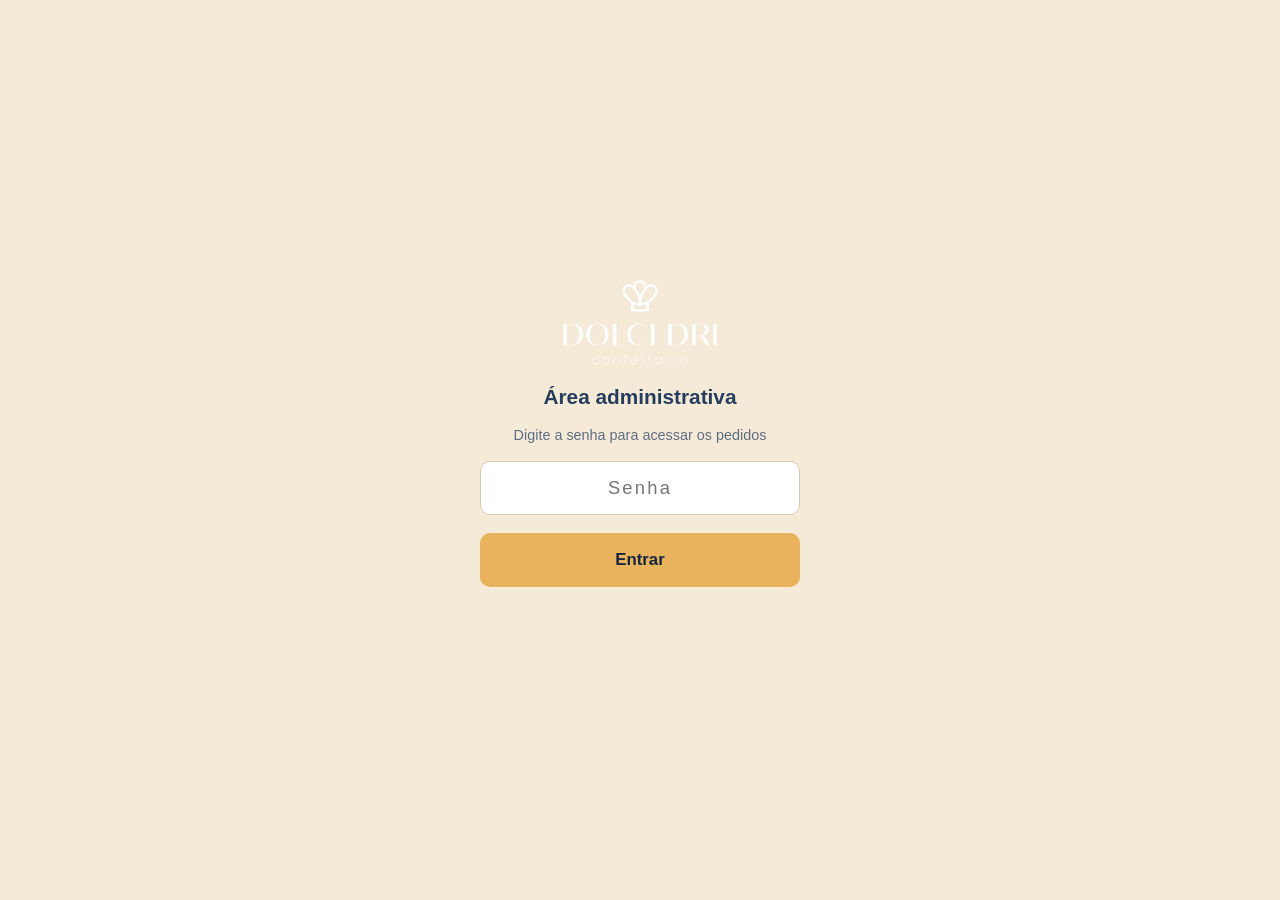
==== admin.html @ 58c4d88b "fix(admin): dashboard permanecia oculto após login (display:none no CSS) #dashboard tem display:none" ====
<!DOCTYPE html>
<html lang="pt-BR">
<head>
  <meta charset="UTF-8">
  <meta name="viewport" content="width=device-width, initial-scale=1.0">
  <title>Admin — Dolci Dri</title>
  <style>
    * { box-sizing: border-box; margin: 0; padding: 0; }

    body {
      font-family: Arial, Helvetica, sans-serif;
      background: #f5ead8;
      color: #162438;
      min-height: 100vh;
      -webkit-font-smoothing: antialiased;
    }

    /* ── GATE ── */
    #gate {
      display: flex;
      flex-direction: column;
      align-items: center;
      justify-content: center;
      min-height: 100vh;
      padding: 32px 24px;
      gap: 18px;
    }
    #gate img { width: 160px; }
    #gate h1 { font-size: 1.3rem; color: #253e5d; text-align: center; }
    #gate .sub { font-size: 0.9rem; color: #5e6e82; text-align: center; }
    #gate input {
      width: min(320px, 100%);
      min-height: 54px;
      padding: 0 20px;
      border: 1.5px solid #dac9b0;
      border-radius: 10px;
      font: inherit;
      font-size: 1.15rem;
      text-align: center;
      letter-spacing: 0.12em;
      background: #fff;
      color: #162438;
    }
    #gate input:focus { outline: 3px solid rgba(232,179,92,.4); border-color: #e8b35c; }
    #gate .btn-entrar {
      width: min(320px, 100%);
      min-height: 54px;
      background: #e8b35c;
      color: #162540;
      border: 0;
      border-radius: 10px;
      font: inherit;
      font-size: 1.05rem;
      font-weight: 800;
      cursor: pointer;
    }
    #gate .btn-entrar:hover { background: #d9a44c; }
    #gate-erro { color: #b42a2a; font-size: 0.9rem; min-height: 1.2em; }

    /* ── DASHBOARD ── */
    #dashboard { display: none; max-width: 680px; margin: 0 auto; padding: 0 16px 64px; }

    /* Header */
    .adm-header {
      display: flex;
      align-items: center;
      gap: 14px;
      padding: 20px 0 18px;
      border-bottom: 2px solid #e6d4bc;
      margin-bottom: 20px;
    }
    .adm-header img { width: 88px; flex-shrink: 0; }
    .adm-header-info { flex: 1; }
    .adm-header-info h1 { font-size: 1.2rem; color: #253e5d; font-weight: 800; }
    #adm-contador { margin-top: 3px; font-size: 0.88rem; font-weight: 700; color: #007047; min-height: 1.2em; }
    .btn-atualizar {
      flex-shrink: 0;
      min-height: 42px;
      padding: 0 16px;
      background: #253e5d;
      color: #fff;
      border: 0;
      border-radius: 8px;
      font: inherit;
      font-size: 0.9rem;
      font-weight: 700;
      cursor: pointer;
    }
    .btn-atualizar:hover { background: #162540; }

    /* Filtros */
    #filtros {
      display: flex;
      gap: 8px;
      margin-bottom: 20px;
      overflow-x: auto;
      padding-bottom: 4px;
      scrollbar-width: none;
    }
    #filtros::-webkit-scrollbar { display: none; }
    #filtros button {
      min-height: 40px;
      padding: 0 18px;
      border: 2px solid #253e5d;
      border-radius: 999px;
      background: transparent;
      color: #253e5d;
      font: inherit;
      font-size: 0.9rem;
      font-weight: 700;
      cursor: pointer;
      white-space: nowrap;
      transition: background 120ms, color 120ms;
    }
    #filtros button.ativo { background: #253e5d; color: #fff; }

    /* Cards */
    .card {
      background: #fff;
      border: 1px solid #e6d4bc;
      border-radius: 12px;
      padding: 20px;
      margin-bottom: 16px;
      box-shadow: 0 4px 18px rgba(22,37,64,.07);
    }
    .card-top {
      display: flex;
      justify-content: space-between;
      align-items: flex-start;
      gap: 12px;
      margin-bottom: 14px;
    }
    .card-nome { font-size: 1.1rem; font-weight: 800; color: #162540; }
    .card-produto { font-size: 0.9rem; color: #5e6e82; margin-top: 3px; }

    .badge {
      display: inline-flex;
      align-items: center;
      padding: 5px 13px;
      border-radius: 999px;
      font-size: 0.8rem;
      font-weight: 800;
      white-space: nowrap;
      flex-shrink: 0;
    }
    .badge-Pendente  { background: #fef0d6; color: #7a5135; }
    .badge-Atendido  { background: #e0f5ec; color: #007047; }
    .badge-Cancelado { background: #f0ede9; color: #5e6e82; }

    .card-info { display: grid; gap: 7px; font-size: 0.9rem; margin-bottom: 14px; }
    .info-row { display: flex; gap: 10px; align-items: baseline; }
    .info-label { color: #5e6e82; font-weight: 700; min-width: 80px; flex-shrink: 0; }
    .info-value { color: #162438; word-break: break-word; }
    .info-value a { color: #253e5d; font-weight: 700; }

    .card-atendido-em {
      font-size: 0.82rem;
      color: #007047;
      font-weight: 600;
      margin-bottom: 12px;
    }

    .card-acoes { display: flex; gap: 8px; }
    .card-acoes button {
      flex: 1;
      min-height: 48px;
      border-radius: 8px;
      border: 2px solid;
      font: inherit;
      font-size: 0.85rem;
      font-weight: 800;
      cursor: pointer;
      transition: background 120ms, color 120ms;
    }
    .btn-p              { border-color: #c49a40; color: #7a5135; background: transparent; }
    .btn-p.sel          { background: #e8b35c; color: #162540; border-color: #e8b35c; }
    .btn-a              { border-color: #007047; color: #007047; background: transparent; }
    .btn-a.sel          { background: #007047; color: #fff; }
    .btn-c              { border-color: #b42a2a; color: #b42a2a; background: transparent; }
    .btn-c.sel          { background: #b42a2a; color: #fff; }

    /* Estados */
    #loading {
      text-align: center;
      padding: 48px 24px;
      color: #5e6e82;
      font-size: 0.95rem;
    }
    #vazio {
      display: none;
      text-align: center;
      padding: 48px 24px;
      color: #5e6e82;
      font-size: 0.95rem;
    }
    .sem-url { line-height: 1.7; }
    .sem-url code {
      font-family: monospace;
      background: #f0e8dd;
      padding: 2px 6px;
      border-radius: 4px;
      font-size: 0.92rem;
    }

    /* Rodapé */
    .adm-footer { text-align: center; padding: 28px 0; }
    .btn-sair {
      background: transparent;
      border: 0;
      color: #5e6e82;
      font: inherit;
      font-size: 0.88rem;
      cursor: pointer;
      text-decoration: underline;
    }

    @media (max-width: 400px) {
      .card-acoes { flex-direction: column; }
      .card-acoes button { min-height: 52px; }
    }
  </style>
</head>
<body>

<!-- ── GATE ── -->
<div id="gate">
  <img src="assets/logo-dolci-dri.png" alt="Dolci Dri">
  <h1>Área administrativa</h1>
  <p class="sub">Digite a senha para acessar os pedidos</p>
  <input type="password" id="senha" placeholder="Senha" autocomplete="current-password">
  <button class="btn-entrar" onclick="entrar()">Entrar</button>
  <p id="gate-erro"></p>
</div>

<!-- ── DASHBOARD ── -->
<div id="dashboard">
  <div class="adm-header">
    <img src="assets/logo-dolci-dri.png" alt="Dolci Dri">
    <div class="adm-header-info">
      <h1>Pedidos</h1>
      <div id="adm-contador"></div>
    </div>
    <button class="btn-atualizar" onclick="carregarPedidos()" title="Recarregar lista">&#8635; Atualizar</button>
  </div>

  <div id="filtros">
    <button data-f="Pendente" class="ativo" onclick="filtrar(this)">Pendentes</button>
    <button data-f="Atendido"               onclick="filtrar(this)">Atendidos</button>
    <button data-f="Cancelado"              onclick="filtrar(this)">Cancelados</button>
    <button data-f="Todos"                  onclick="filtrar(this)">Todos</button>
  </div>

  <div id="loading">Carregando pedidos…</div>
  <div id="vazio">Nenhum pedido nesta categoria.</div>
  <div id="lista"></div>

  <div class="adm-footer">
    <button class="btn-sair" onclick="sair()">Sair</button>
  </div>
</div>

<script>
  // ── CONFIGURAÇÃO ───────────────────────────────────────────────
  var SCRIPT_URL    = 'https://script.google.com/macros/s/AKfycbySJRsCP_uKNY5XgtdrP5KKY_e4hcNU-2Ka5D4XzJ4KKB6Z23hvM3eRBmJqTBYVl7ohbw/exec';
  var SENHA_CORRETA = 'dolcidri2026';
  var AUTH_KEY      = 'dolcidri_admin_ok';
  // ──────────────────────────────────────────────────────────────

  var todosPedidos = [];
  var filtroAtual  = 'Pendente';

  // ── Autenticação ──────────────────────────────────────────────
  function checkAuth() {
    if (localStorage.getItem(AUTH_KEY) === '1') abrirDashboard();
  }

  function entrar() {
    var v = document.getElementById('senha').value;
    if (v === SENHA_CORRETA) {
      localStorage.setItem(AUTH_KEY, '1');
      document.getElementById('gate-erro').textContent = '';
      abrirDashboard();
    } else {
      document.getElementById('gate-erro').textContent = 'Senha incorreta.';
    }
  }

  function abrirDashboard() {
    document.getElementById('gate').style.display      = 'none';
    document.getElementById('dashboard').style.display = 'block';
    carregarPedidos();
  }

  function sair() {
    localStorage.removeItem(AUTH_KEY);
    document.getElementById('dashboard').style.display = 'none';
    document.getElementById('gate').style.display      = '';
    document.getElementById('senha').value             = '';
    document.getElementById('gate-erro').textContent   = '';
  }

  // ── Carregar pedidos via JSONP ─────────────────────────────────
  function carregarPedidos() {
    var loading = document.getElementById('loading');
    var vazio   = document.getElementById('vazio');
    document.getElementById('lista').innerHTML = '';
    vazio.style.display   = 'none';
    loading.style.display = '';

    if (!SCRIPT_URL) {
      loading.innerHTML = '<div class="sem-url">'
        + '<p>Configure o <code>SCRIPT_URL</code> no topo de <code>admin.html</code></p>'
        + '<p>após publicar o Apps Script.</p>'
        + '<p>Veja as instruções em <code>appsscript/Code.gs</code>.</p>'
        + '</div>';
      return;
    }

    loading.textContent = 'Carregando pedidos…';

    fetch(SCRIPT_URL + '?action=listar')
      .then(function(r) { return r.json(); })
      .then(function(data) {
        todosPedidos = data.pedidos || [];
        loading.style.display = 'none';
        renderizarFiltro();
        atualizarContador();
      })
      .catch(function() {
        loading.textContent = 'Erro ao carregar. Verifique o SCRIPT_URL e tente atualizar.';
      });
  }

  // ── Filtros ───────────────────────────────────────────────────
  function filtrar(btn) {
    filtroAtual = btn.dataset.f;
    document.querySelectorAll('#filtros button').forEach(function(b) {
      b.classList.toggle('ativo', b === btn);
    });
    renderizarFiltro();
  }

  // ── Renderização ──────────────────────────────────────────────
  function renderizarFiltro() {
    var lista  = document.getElementById('lista');
    var vazio  = document.getElementById('vazio');
    var exibir = filtroAtual === 'Todos'
      ? todosPedidos
      : todosPedidos.filter(function(p) { return p.status === filtroAtual; });

    if (exibir.length === 0) {
      lista.innerHTML = '';
      vazio.textContent = todosPedidos.length === 0
        ? 'Nenhum pedido cadastrado ainda. Os pedidos aparecerão aqui assim que chegarem pelo site.'
        : 'Nenhum pedido nesta categoria.';
      vazio.style.display = 'block';
    } else {
      vazio.style.display = 'none';
      lista.innerHTML     = exibir.map(renderCard).join('');
    }
  }

  function esc(s) {
    return String(s || '')
      .replace(/&/g, '&amp;')
      .replace(/</g, '&lt;')
      .replace(/>/g, '&gt;')
      .replace(/"/g, '&quot;');
  }

  function renderCard(p) {
    var status = p.status || 'Pendente';
    var id     = esc(p.id);
    var wa     = 'https://wa.me/55' + String(p.telefone || '').replace(/\D/g, '');

    var atendidoHtml = (status === 'Atendido' && p.atendidoEm)
      ? '<div class="card-atendido-em">Atendido em: ' + esc(p.atendidoEm) + '</div>'
      : '';

    var detalhesHtml = p.detalhes
      ? '<div class="info-row"><span class="info-label">Detalhes</span><span class="info-value">' + esc(p.detalhes) + '</span></div>'
      : '';

    return '<div class="card" id="card-' + id + '">'
      + '<div class="card-top">'
        + '<div>'
          + '<div class="card-nome">' + esc(p.nome) + '</div>'
          + '<div class="card-produto">' + esc(p.produto) + ' — ' + esc(p.quantidade) + '</div>'
        + '</div>'
        + '<span class="badge badge-' + esc(status) + '">' + esc(status) + '</span>'
      + '</div>'
      + '<div class="card-info">'
        + '<div class="info-row"><span class="info-label">Data</span><span class="info-value">' + esc(p.data) + '</span></div>'
        + '<div class="info-row"><span class="info-label">Entrega</span><span class="info-value">' + esc(p.entrega) + '</span></div>'
        + '<div class="info-row"><span class="info-label">Telefone</span><span class="info-value"><a href="' + esc(wa) + '" target="_blank" rel="noopener">' + esc(p.telefone) + '</a></span></div>'
        + detalhesHtml
        + '<div class="info-row"><span class="info-label">Pedido em</span><span class="info-value">' + esc(p.enviado) + '</span></div>'
      + '</div>'
      + atendidoHtml
      + '<div class="card-acoes">'
        + '<button class="btn-p' + (status === 'Pendente'  ? ' sel' : '') + '" onclick="mudarStatus(\'' + id + '\',\'Pendente\')">Pendente</button>'
        + '<button class="btn-a' + (status === 'Atendido'  ? ' sel' : '') + '" onclick="mudarStatus(\'' + id + '\',\'Atendido\')">Atendido</button>'
        + '<button class="btn-c' + (status === 'Cancelado' ? ' sel' : '') + '" onclick="mudarStatus(\'' + id + '\',\'Cancelado\')">Cancelado</button>'
      + '</div>'
    + '</div>';
  }

  // ── Atualizar status ──────────────────────────────────────────
  function mudarStatus(id, novoStatus) {
    var pedido = null;
    for (var i = 0; i < todosPedidos.length; i++) {
      if (todosPedidos[i].id === id) { pedido = todosPedidos[i]; break; }
    }
    if (!pedido) return;

    pedido.status     = novoStatus;
    pedido.atendidoEm = novoStatus === 'Atendido' ? horaAgora() : '';

    renderizarFiltro();
    atualizarContador();

    if (!SCRIPT_URL) return;
    fetch(SCRIPT_URL, {
      method: 'POST',
      mode:   'no-cors',
      body:   JSON.stringify({ action: 'atualizarStatus', id: id, status: novoStatus })
    });
  }

  // ── Contador de pendentes ─────────────────────────────────────
  function atualizarContador() {
    var n  = 0;
    for (var i = 0; i < todosPedidos.length; i++) {
      if (todosPedidos[i].status === 'Pendente') n++;
    }
    var el = document.getElementById('adm-contador');
    el.textContent = n === 0 ? 'Nenhum pedido pendente' : n + (n === 1 ? ' pedido pendente' : ' pedidos pendentes');
    document.title = (n > 0 ? '(' + n + ') ' : '') + 'Admin — Dolci Dri';
  }

  function horaAgora() {
    return new Date().toLocaleString('pt-BR', {
      timeZone: 'America/Sao_Paulo',
      day: '2-digit', month: '2-digit', year: 'numeric',
      hour: '2-digit', minute: '2-digit'
    }).replace(', ', ' ');
  }

  // ── Init ──────────────────────────────────────────────────────
  document.getElementById('senha').addEventListener('keydown', function(e) {
    if (e.key === 'Enter') entrar();
  });
  checkAuth();
</script>
</body>
</html>
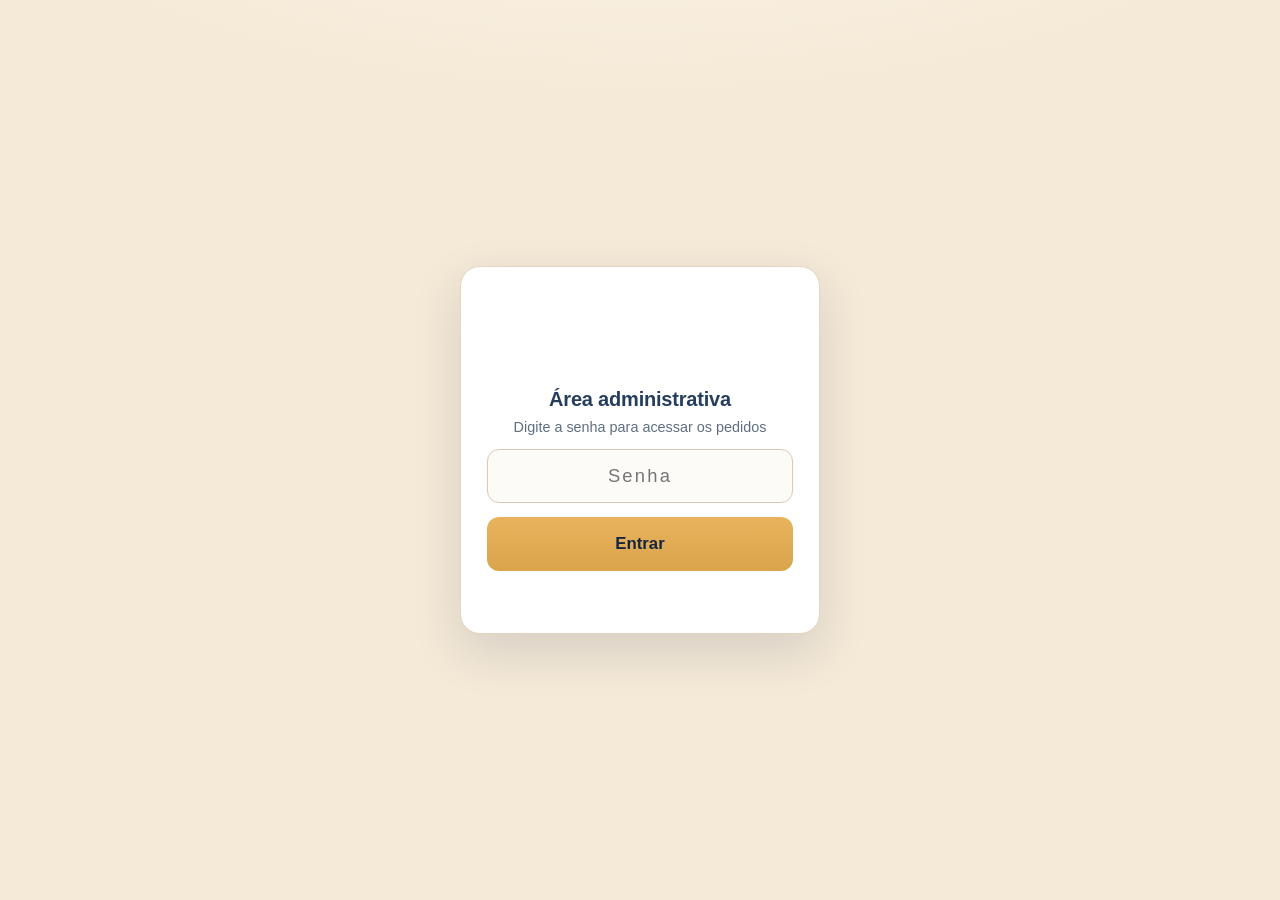
==== commit dbf44f80: "feat(admin): número de pedido, status Confirmado e fluxo com confirmação - Novo status "Confirmado" " ====
--- a/admin.html
+++ b/admin.html
@@ -3,16 +3,27 @@
 <head>
   <meta charset="UTF-8">
   <meta name="viewport" content="width=device-width, initial-scale=1.0">
+  <meta name="theme-color" content="#253e5d">
   <title>Admin — Dolci Dri</title>
   <style>
+    :root {
+      --navy:#253e5d; --navy-d:#162540; --cream:#e6d4bc; --paper:#f5ead8;
+      --gold:#e8b35c; --gold-d:#d9a44c; --green:#007047; --green-l:#16a06a;
+      --red:#b42a2a; --blue:#1b4f8a; --blue-l:#3b82c4;
+      --ink:#162438; --muted:#5e6e82; --line:#e6d4bc;
+    }
+
     * { box-sizing: border-box; margin: 0; padding: 0; }
 
     body {
-      font-family: Arial, Helvetica, sans-serif;
-      background: #f5ead8;
-      color: #162438;
+      font-family: -apple-system, "Segoe UI", Arial, Helvetica, sans-serif;
+      background:
+        radial-gradient(1200px 500px at 50% -200px, #fff6e6 0%, transparent 60%),
+        var(--paper);
+      color: var(--ink);
       min-height: 100vh;
       -webkit-font-smoothing: antialiased;
+      text-rendering: optimizeLegibility;
     }
 
     /* ── GATE ── */
@@ -23,106 +34,137 @@
       justify-content: center;
       min-height: 100vh;
       padding: 32px 24px;
-      gap: 18px;
-    }
-    #gate img { width: 160px; }
-    #gate h1 { font-size: 1.3rem; color: #253e5d; text-align: center; }
-    #gate .sub { font-size: 0.9rem; color: #5e6e82; text-align: center; }
+      gap: 16px;
+    }
+    #gate .gate-card {
+      width: min(360px, 100%);
+      background: #fff;
+      border: 1px solid var(--line);
+      border-radius: 20px;
+      padding: 34px 26px 30px;
+      box-shadow: 0 18px 50px rgba(22,37,64,.14);
+      display: flex;
+      flex-direction: column;
+      align-items: center;
+      gap: 14px;
+    }
+    #gate img { width: 130px; }
+    #gate h1 { font-size: 1.25rem; color: var(--navy); text-align: center; letter-spacing: -.01em; }
+    #gate .sub { font-size: .9rem; color: var(--muted); text-align: center; margin-top: -6px; }
     #gate input {
-      width: min(320px, 100%);
+      width: 100%;
       min-height: 54px;
       padding: 0 20px;
       border: 1.5px solid #dac9b0;
-      border-radius: 10px;
+      border-radius: 12px;
       font: inherit;
       font-size: 1.15rem;
       text-align: center;
       letter-spacing: 0.12em;
-      background: #fff;
-      color: #162438;
-    }
-    #gate input:focus { outline: 3px solid rgba(232,179,92,.4); border-color: #e8b35c; }
+      background: #fdfbf7;
+      color: var(--ink);
+    }
+    #gate input:focus { outline: 0; border-color: var(--gold); box-shadow: 0 0 0 4px rgba(232,179,92,.28); }
     #gate .btn-entrar {
-      width: min(320px, 100%);
+      width: 100%;
       min-height: 54px;
-      background: #e8b35c;
-      color: #162540;
+      background: linear-gradient(180deg, var(--gold), var(--gold-d));
+      color: var(--navy-d);
       border: 0;
-      border-radius: 10px;
+      border-radius: 12px;
       font: inherit;
       font-size: 1.05rem;
       font-weight: 800;
       cursor: pointer;
-    }
-    #gate .btn-entrar:hover { background: #d9a44c; }
-    #gate-erro { color: #b42a2a; font-size: 0.9rem; min-height: 1.2em; }
+      transition: filter 120ms, transform 80ms;
+    }
+    #gate .btn-entrar:hover { filter: brightness(1.04); }
+    #gate .btn-entrar:active { transform: translateY(1px); }
+    #gate-erro { color: var(--red); font-size: 0.9rem; min-height: 1.2em; font-weight: 600; }
 
     /* ── DASHBOARD ── */
-    #dashboard { display: none; max-width: 680px; margin: 0 auto; padding: 0 16px 64px; }
-
-    /* Header */
+    #dashboard { display: none; max-width: 700px; margin: 0 auto; padding: 0 16px 64px; }
+
     .adm-header {
       display: flex;
       align-items: center;
       gap: 14px;
-      padding: 20px 0 18px;
-      border-bottom: 2px solid #e6d4bc;
-      margin-bottom: 20px;
-    }
-    .adm-header img { width: 88px; flex-shrink: 0; }
-    .adm-header-info { flex: 1; }
-    .adm-header-info h1 { font-size: 1.2rem; color: #253e5d; font-weight: 800; }
-    #adm-contador { margin-top: 3px; font-size: 0.88rem; font-weight: 700; color: #007047; min-height: 1.2em; }
+      padding: 22px 0 18px;
+    }
+    .adm-header img { width: 64px; flex-shrink: 0; border-radius: 14px; }
+    .adm-header-info { flex: 1; min-width: 0; }
+    .adm-header-info h1 { font-size: 1.3rem; color: var(--navy); font-weight: 800; letter-spacing: -.02em; }
+    #adm-contador { margin-top: 3px; font-size: 0.86rem; font-weight: 700; color: var(--green); min-height: 1.2em; }
     .btn-atualizar {
       flex-shrink: 0;
-      min-height: 42px;
+      min-height: 44px;
       padding: 0 16px;
-      background: #253e5d;
+      background: var(--navy);
       color: #fff;
       border: 0;
-      border-radius: 8px;
+      border-radius: 10px;
       font: inherit;
       font-size: 0.9rem;
       font-weight: 700;
       cursor: pointer;
-    }
-    .btn-atualizar:hover { background: #162540; }
-
-    /* Filtros */
+      display: inline-flex;
+      align-items: center;
+      gap: 7px;
+      transition: background 120ms;
+    }
+    .btn-atualizar:hover { background: var(--navy-d); }
+    .btn-atualizar.girando .ico { animation: spin .7s linear infinite; display:inline-block; }
+    @keyframes spin { to { transform: rotate(360deg); } }
+
+    /* Filtros (sticky) */
+    #filtros-wrap {
+      position: sticky; top: 0; z-index: 50;
+      background: linear-gradient(180deg, var(--paper) 70%, rgba(245,234,216,0));
+      padding: 6px 0 14px;
+      margin-bottom: 6px;
+    }
     #filtros {
       display: flex;
       gap: 8px;
-      margin-bottom: 20px;
       overflow-x: auto;
-      padding-bottom: 4px;
+      padding-bottom: 2px;
       scrollbar-width: none;
     }
     #filtros::-webkit-scrollbar { display: none; }
     #filtros button {
       min-height: 40px;
-      padding: 0 18px;
-      border: 2px solid #253e5d;
+      padding: 0 16px;
+      border: 1.5px solid #cdb79a;
       border-radius: 999px;
-      background: transparent;
-      color: #253e5d;
+      background: #fff;
+      color: var(--navy);
       font: inherit;
-      font-size: 0.9rem;
+      font-size: 0.88rem;
       font-weight: 700;
       cursor: pointer;
       white-space: nowrap;
-      transition: background 120ms, color 120ms;
-    }
-    #filtros button.ativo { background: #253e5d; color: #fff; }
+      transition: background 120ms, color 120ms, border-color 120ms;
+      display: inline-flex; align-items: center; gap: 7px;
+    }
+    #filtros button .pill {
+      background: #efe3cf; color: var(--navy); border-radius: 999px;
+      font-size: .72rem; font-weight: 800; padding: 1px 7px; min-width: 18px; text-align: center;
+    }
+    #filtros button.ativo { background: var(--navy); color: #fff; border-color: var(--navy); }
+    #filtros button.ativo .pill { background: rgba(255,255,255,.22); color: #fff; }
 
     /* Cards */
     .card {
       background: #fff;
-      border: 1px solid #e6d4bc;
-      border-radius: 12px;
-      padding: 20px;
-      margin-bottom: 16px;
-      box-shadow: 0 4px 18px rgba(22,37,64,.07);
-    }
+      border: 1px solid var(--line);
+      border-radius: 16px;
+      padding: 18px 18px 16px;
+      margin-bottom: 14px;
+      box-shadow: 0 6px 22px rgba(22,37,64,.07);
+      animation: rise .22s ease both;
+    }
+    @keyframes rise { from { opacity:0; transform: translateY(6px); } to { opacity:1; transform:none; } }
+
     .card-top {
       display: flex;
       justify-content: space-between;
@@ -130,93 +172,204 @@
       gap: 12px;
       margin-bottom: 14px;
     }
-    .card-nome { font-size: 1.1rem; font-weight: 800; color: #162540; }
-    .card-produto { font-size: 0.9rem; color: #5e6e82; margin-top: 3px; }
+    .card-id-line { display:flex; align-items:center; gap:8px; margin-bottom: 4px; }
+    .card-num {
+      font-size: .78rem; font-weight: 800; color: var(--navy);
+      background: #f1e7d6; border: 1px solid #e3d4ba;
+      padding: 2px 9px; border-radius: 8px; letter-spacing: .02em;
+    }
+    .card-nome { font-size: 1.12rem; font-weight: 800; color: var(--navy-d); letter-spacing: -.01em; }
+    .card-produto { font-size: 0.9rem; color: var(--muted); margin-top: 2px; }
 
     .badge {
       display: inline-flex;
       align-items: center;
-      padding: 5px 13px;
+      gap: 6px;
+      padding: 6px 12px;
       border-radius: 999px;
-      font-size: 0.8rem;
+      font-size: 0.78rem;
       font-weight: 800;
       white-space: nowrap;
       flex-shrink: 0;
     }
-    .badge-Pendente  { background: #fef0d6; color: #7a5135; }
-    .badge-Atendido  { background: #e0f5ec; color: #007047; }
-    .badge-Cancelado { background: #f0ede9; color: #5e6e82; }
+    .badge .dot { width: 7px; height: 7px; border-radius: 50%; }
+    .badge-Pendente  { background:#fdeccb; color:#8a5a28; }
+    .badge-Pendente .dot  { background:#e8b35c; }
+    .badge-Confirmado{ background:#e3eefb; color:#1b4f8a; }
+    .badge-Confirmado .dot{ background:#3b82c4; }
+    .badge-Atendido  { background:#def3e9; color:#00673f; }
+    .badge-Atendido .dot  { background:#16a06a; }
+    .badge-Cancelado { background:#efece8; color:#6b7280; }
+    .badge-Cancelado .dot { background:#9aa3ad; }
+
+    /* Bloco de destaque (valor + entrega) para Confirmado/Atendido */
+    .card-destaque {
+      display: grid;
+      grid-template-columns: 1fr 1fr;
+      gap: 10px;
+      background: linear-gradient(135deg,#eef4fb,#e2edfb);
+      border: 1px solid #cdddf0;
+      border-radius: 12px;
+      padding: 12px 14px;
+      margin-bottom: 14px;
+    }
+    .card-destaque.ok { background: linear-gradient(135deg,#e9f7ef,#ddf2e8); border-color:#c2e6d3; }
+    .cd-item .cd-label {
+      font-size: .68rem; text-transform: uppercase; letter-spacing: .05em;
+      color: var(--muted); font-weight: 800;
+    }
+    .cd-item .cd-value { font-size: 1.06rem; font-weight: 800; color: var(--blue); margin-top: 3px; }
+    .card-destaque.ok .cd-value { color: var(--green); }
 
     .card-info { display: grid; gap: 7px; font-size: 0.9rem; margin-bottom: 14px; }
     .info-row { display: flex; gap: 10px; align-items: baseline; }
-    .info-label { color: #5e6e82; font-weight: 700; min-width: 80px; flex-shrink: 0; }
-    .info-value { color: #162438; word-break: break-word; }
-    .info-value a { color: #253e5d; font-weight: 700; }
-
-    .card-atendido-em {
-      font-size: 0.82rem;
-      color: #007047;
-      font-weight: 600;
-      margin-bottom: 12px;
-    }
+    .info-label { color: var(--muted); font-weight: 700; min-width: 82px; flex-shrink: 0; }
+    .info-value { color: var(--ink); word-break: break-word; }
+    .info-value a { color: var(--navy); font-weight: 700; text-decoration: none; }
+    .info-value a:hover { text-decoration: underline; }
+    .info-value .wa { display:inline-flex; align-items:center; gap:5px; }
+
+    .card-meta { font-size: .8rem; color: var(--muted); margin-bottom: 12px; }
+    .card-meta b { color: var(--ink); font-weight: 700; }
 
     .card-acoes { display: flex; gap: 8px; }
     .card-acoes button {
       flex: 1;
       min-height: 48px;
-      border-radius: 8px;
-      border: 2px solid;
+      border-radius: 10px;
+      border: 1.8px solid transparent;
       font: inherit;
-      font-size: 0.85rem;
+      font-size: 0.86rem;
       font-weight: 800;
       cursor: pointer;
-      transition: background 120ms, color 120ms;
-    }
-    .btn-p              { border-color: #c49a40; color: #7a5135; background: transparent; }
-    .btn-p.sel          { background: #e8b35c; color: #162540; border-color: #e8b35c; }
-    .btn-a              { border-color: #007047; color: #007047; background: transparent; }
-    .btn-a.sel          { background: #007047; color: #fff; }
-    .btn-c              { border-color: #b42a2a; color: #b42a2a; background: transparent; }
-    .btn-c.sel          { background: #b42a2a; color: #fff; }
+      transition: background 120ms, color 120ms, transform 80ms;
+      display:inline-flex; align-items:center; justify-content:center; gap:6px;
+    }
+    .card-acoes button:active { transform: translateY(1px); }
+    .btn-gold  { background: linear-gradient(180deg,var(--gold),var(--gold-d)); color: var(--navy-d); }
+    .btn-green { background: var(--green); color:#fff; }
+    .btn-green:hover { background:#005c3a; }
+    .btn-cancel{ background: #fff; color: var(--red); border-color: #e7b9b9; }
+    .btn-cancel:hover { background:#fbeeee; }
+    .btn-ghost { background: #f6f1e8; color: var(--navy); border-color:#e3d8c4; }
+    .btn-ghost:hover { background:#efe7d8; }
 
     /* Estados */
-    #loading {
+    #loading, #vazio {
       text-align: center;
-      padding: 48px 24px;
-      color: #5e6e82;
+      padding: 52px 24px;
+      color: var(--muted);
       font-size: 0.95rem;
     }
-    #vazio {
-      display: none;
-      text-align: center;
-      padding: 48px 24px;
-      color: #5e6e82;
-      font-size: 0.95rem;
-    }
+    #vazio { display: none; }
+    #vazio .emoji { font-size: 2.2rem; display:block; margin-bottom: 10px; }
     .sem-url { line-height: 1.7; }
     .sem-url code {
-      font-family: monospace;
-      background: #f0e8dd;
-      padding: 2px 6px;
-      border-radius: 4px;
-      font-size: 0.92rem;
-    }
-
-    /* Rodapé */
-    .adm-footer { text-align: center; padding: 28px 0; }
+      font-family: monospace; background: #f0e8dd;
+      padding: 2px 6px; border-radius: 4px; font-size: 0.92rem;
+    }
+
+    .adm-footer { text-align: center; padding: 30px 0 8px; }
     .btn-sair {
-      background: transparent;
-      border: 0;
-      color: #5e6e82;
-      font: inherit;
-      font-size: 0.88rem;
-      cursor: pointer;
-      text-decoration: underline;
-    }
-
+      background: transparent; border: 0; color: var(--muted);
+      font: inherit; font-size: 0.88rem; cursor: pointer; text-decoration: underline;
+    }
+
+    /* ── MODAL ── */
+    .modal-overlay {
+      position: fixed; inset: 0; z-index: 10000;
+      background: rgba(22,37,64,.55);
+      -webkit-backdrop-filter: blur(3px); backdrop-filter: blur(3px);
+      display: none; align-items: flex-end; justify-content: center;
+      padding: 0;
+    }
+    .modal-overlay.show { display: flex; animation: fade .15s ease both; }
+    @keyframes fade { from { opacity:0; } to { opacity:1; } }
+    .modal-box {
+      background: #fff;
+      width: 100%; max-width: 460px; max-height: 90vh;
+      display: flex; flex-direction: column;
+      border-radius: 20px 20px 0 0;
+      box-shadow: 0 -10px 50px rgba(22,37,64,.3);
+      animation: slideUp .22s cubic-bezier(.2,.8,.2,1) both;
+      overflow: hidden;
+    }
+    @keyframes slideUp { from { transform: translateY(28px); } to { transform:none; } }
+    .modal-head {
+      flex-shrink: 0; padding: 20px 22px 14px;
+      border-bottom: 1px solid #f0ece4;
+    }
+    .modal-head h2 { font-size: 1.12rem; color: var(--navy-d); font-weight: 800; }
+    .modal-head .mh-num { font-size: .8rem; color: var(--muted); font-weight: 700; margin-bottom: 3px; }
+    .modal-body { flex: 1; overflow-y: auto; padding: 18px 22px; }
+    .modal-body p { font-size: .95rem; line-height: 1.55; color: var(--ink); }
+    .modal-body .mb-sub { color: var(--muted); font-size: .88rem; margin-top: 8px; }
+    .modal-resumo {
+      background: #f8f4ec; border:1px solid #ece2d0; border-radius: 12px;
+      padding: 12px 14px; margin: 4px 0 18px; font-size: .9rem;
+    }
+    .modal-resumo .mr-row { display:flex; justify-content:space-between; gap:10px; padding: 3px 0; }
+    .modal-resumo .mr-label { color: var(--muted); font-weight:700; }
+    .modal-resumo .mr-value { color: var(--ink); font-weight:700; text-align:right; }
+    .money-label { font-size:.82rem; font-weight:800; color:var(--muted); text-transform:uppercase; letter-spacing:.04em; margin-bottom: 8px; }
+    .money-wrap {
+      display:flex; align-items:center; gap:10px;
+      border:1.8px solid #dac9b0; border-radius:14px;
+      padding: 0 18px; min-height: 64px; background:#fdfbf7;
+    }
+    .money-wrap:focus-within { border-color:var(--gold); box-shadow:0 0 0 4px rgba(232,179,92,.25); }
+    .money-wrap .rs { font-weight:800; color:var(--muted); font-size:1.15rem; }
+    .money-wrap input {
+      flex:1; border:0; outline:0; background:transparent;
+      font: inherit; font-size:1.7rem; font-weight:800; text-align:right; color:var(--ink);
+    }
+    .modal-foot {
+      flex-shrink: 0; display: flex; gap: 10px;
+      padding: 14px 22px calc(16px + env(safe-area-inset-bottom));
+      border-top: 1px solid #f0ece4;
+    }
+    .modal-foot button {
+      flex: 1; min-height: 52px; border-radius: 12px;
+      font: inherit; font-size: .95rem; font-weight: 800; cursor: pointer;
+      border: 1.8px solid transparent; transition: filter 120ms, background 120ms, transform 80ms;
+    }
+    .modal-foot button:active { transform: translateY(1px); }
+    .mf-cancel { background:#f2ede4; color:var(--navy); }
+    .mf-cancel:hover { background:#e9e2d4; }
+    .mf-ok-gold  { background: linear-gradient(180deg,var(--gold),var(--gold-d)); color:var(--navy-d); }
+    .mf-ok-green { background: var(--green); color:#fff; }
+    .mf-ok-red   { background: var(--red); color:#fff; }
+
+    /* ── TOASTS ── */
+    #toast-area {
+      position: fixed; left: 0; right: 0; bottom: 18px; z-index: 10001;
+      display: flex; flex-direction: column; align-items: center; gap: 8px;
+      padding: 0 16px; pointer-events: none;
+    }
+    .toast {
+      pointer-events: auto;
+      max-width: 440px; width: 100%;
+      padding: 13px 16px; border-radius: 12px;
+      font-size: .9rem; font-weight: 700; color: #fff;
+      box-shadow: 0 10px 30px rgba(22,37,64,.25);
+      display: flex; align-items: center; gap: 10px;
+      animation: toastIn .2s ease both;
+    }
+    @keyframes toastIn { from { opacity:0; transform: translateY(10px); } to { opacity:1; transform:none; } }
+    .toast.success { background:#0b7a4d; }
+    .toast.error   { background:#b42a2a; }
+    .toast.warning { background:#b9851f; }
+    .toast.info    { background:#2c4a72; }
+    .toast .tx { line-height:1.4; }
+
+    @media (min-width: 560px) {
+      .modal-overlay { align-items: center; padding: 24px; }
+      .modal-box { border-radius: 20px; }
+    }
     @media (max-width: 400px) {
-      .card-acoes { flex-direction: column; }
-      .card-acoes button { min-height: 52px; }
+      .card-acoes { flex-wrap: wrap; }
+      .card-acoes button { min-height: 50px; }
+      .card-destaque { grid-template-columns: 1fr; }
     }
   </style>
 </head>
@@ -224,12 +377,14 @@
 
 <!-- ── GATE ── -->
 <div id="gate">
-  <img src="assets/logo-dolci-dri.png" alt="Dolci Dri">
-  <h1>Área administrativa</h1>
-  <p class="sub">Digite a senha para acessar os pedidos</p>
-  <input type="password" id="senha" placeholder="Senha" autocomplete="current-password">
-  <button class="btn-entrar" onclick="entrar()">Entrar</button>
-  <p id="gate-erro"></p>
+  <div class="gate-card">
+    <img src="assets/logo-dolci-dri.png" alt="Dolci Dri">
+    <h1>Área administrativa</h1>
+    <p class="sub">Digite a senha para acessar os pedidos</p>
+    <input type="password" id="senha" placeholder="Senha" autocomplete="current-password">
+    <button class="btn-entrar" onclick="entrar()">Entrar</button>
+    <p id="gate-erro"></p>
+  </div>
 </div>
 
 <!-- ── DASHBOARD ── -->
@@ -240,24 +395,37 @@
       <h1>Pedidos</h1>
       <div id="adm-contador"></div>
     </div>
-    <button class="btn-atualizar" onclick="carregarPedidos()" title="Recarregar lista">&#8635; Atualizar</button>
+    <button class="btn-atualizar" id="btnAtualizar" onclick="carregarPedidos()" title="Recarregar lista">
+      <span class="ico">&#8635;</span> Atualizar
+    </button>
   </div>
 
-  <div id="filtros">
-    <button data-f="Pendente" class="ativo" onclick="filtrar(this)">Pendentes</button>
-    <button data-f="Atendido"               onclick="filtrar(this)">Atendidos</button>
-    <button data-f="Cancelado"              onclick="filtrar(this)">Cancelados</button>
-    <button data-f="Todos"                  onclick="filtrar(this)">Todos</button>
+  <div id="filtros-wrap">
+    <div id="filtros">
+      <button data-f="Pendente"  class="ativo" onclick="filtrar(this)">Pendentes <span class="pill" data-c="Pendente">0</span></button>
+      <button data-f="Confirmado"            onclick="filtrar(this)">Confirmados <span class="pill" data-c="Confirmado">0</span></button>
+      <button data-f="Atendido"              onclick="filtrar(this)">Atendidos <span class="pill" data-c="Atendido">0</span></button>
+      <button data-f="Cancelado"             onclick="filtrar(this)">Cancelados <span class="pill" data-c="Cancelado">0</span></button>
+      <button data-f="Todos"                 onclick="filtrar(this)">Todos</button>
+    </div>
   </div>
 
   <div id="loading">Carregando pedidos…</div>
-  <div id="vazio">Nenhum pedido nesta categoria.</div>
+  <div id="vazio"></div>
   <div id="lista"></div>
 
   <div class="adm-footer">
     <button class="btn-sair" onclick="sair()">Sair</button>
   </div>
 </div>
+
+<!-- ── MODAL ── -->
+<div class="modal-overlay" id="modal">
+  <div class="modal-box" id="modal-box" role="dialog" aria-modal="true"></div>
+</div>
+
+<!-- ── TOASTS ── -->
+<div id="toast-area"></div>
 
 <script>
   // ── CONFIGURAÇÃO ───────────────────────────────────────────────
@@ -269,72 +437,156 @@
   var todosPedidos = [];
   var filtroAtual  = 'Pendente';
 
+  // ── Helpers ───────────────────────────────────────────────────
+  function el(id) { return document.getElementById(id); }
+  function onlyDigits(v) { return String(v || '').replace(/\D/g, ''); }
+
+  function esc(s) {
+    return String(s == null ? '' : s)
+      .replace(/&/g, '&amp;').replace(/</g, '&lt;')
+      .replace(/>/g, '&gt;').replace(/"/g, '&quot;').replace(/'/g, '&#39;');
+  }
+
+  function n3(x) {
+    var n = parseInt(x, 10);
+    if (isNaN(n)) return '';
+    var s = String(n);
+    while (s.length < 3) s = '0' + s;
+    return s;
+  }
+
+  function numeroPedido(p) {
+    return p.numero ? '#' + n3(p.numero) : '#' + String(p.id || '').slice(-4);
+  }
+
+  // Valor em centavos → "1.234,56" (padrão pt-BR; armazenado sempre em centavos)
+  function fmtCentavos(c) {
+    c = Math.max(0, parseInt(c, 10) || 0);
+    var s = String(c);
+    while (s.length < 3) s = '0' + s;
+    var inteiro = s.slice(0, -2);
+    var dec     = s.slice(-2);
+    inteiro = inteiro.replace(/\B(?=(\d{3})+(?!\d))/g, '.');
+    return inteiro + ',' + dec;
+  }
+  function fmtReais(c) {
+    if (c === '' || c == null || isNaN(parseInt(c, 10))) return '—';
+    return 'R$ ' + fmtCentavos(c);
+  }
+
+  // Data desejada → DD/MM/AAAA. Aceita ISO (2026-06-26T03:00:00.000Z), YYYY-MM-DD ou já BR.
+  // Fatia a porção de calendário para nunca cruzar de dia por fuso (padrão T12:00:00Z / UTC-3).
+  function soData(v) {
+    if (!v) return '';
+    v = String(v);
+    var m = v.match(/^(\d{4})-(\d{2})-(\d{2})/);
+    if (m) return m[3] + '/' + m[2] + '/' + m[1];
+    return v; // já em DD/MM/AAAA ou texto livre
+  }
+
+  // Datetime (enviado/confirmado/atendido) → DD/MM/AAAA HH:MM em America/Belem (UTC-3).
+  function dataHora(v) {
+    if (!v) return '';
+    v = String(v);
+    if (/^\d{4}-\d{2}-\d{2}T/.test(v)) {
+      var d = new Date(v);
+      if (!isNaN(d.getTime())) {
+        return d.toLocaleString('pt-BR', {
+          timeZone: 'America/Belem',
+          day: '2-digit', month: '2-digit', year: 'numeric',
+          hour: '2-digit', minute: '2-digit'
+        }).replace(',', '');
+      }
+    }
+    return v;
+  }
+
+  function horaAgora() {
+    return new Date().toLocaleString('pt-BR', {
+      timeZone: 'America/Belem',
+      day: '2-digit', month: '2-digit', year: 'numeric',
+      hour: '2-digit', minute: '2-digit'
+    }).replace(',', '');
+  }
+
+  // ── Toast ─────────────────────────────────────────────────────
+  function toast(msg, tipo, ms) {
+    tipo = tipo || 'info'; ms = ms || 3400;
+    var t = document.createElement('div');
+    t.className = 'toast ' + tipo;
+    t.innerHTML = '<span class="tx">' + esc(msg) + '</span>';
+    el('toast-area').appendChild(t);
+    setTimeout(function () {
+      t.style.transition = 'opacity .2s, transform .2s';
+      t.style.opacity = '0'; t.style.transform = 'translateY(8px)';
+      setTimeout(function () { t.remove(); }, 220);
+    }, ms);
+  }
+
   // ── Autenticação ──────────────────────────────────────────────
   function checkAuth() {
     if (localStorage.getItem(AUTH_KEY) === '1') abrirDashboard();
   }
-
   function entrar() {
-    var v = document.getElementById('senha').value;
+    var v = el('senha').value;
     if (v === SENHA_CORRETA) {
       localStorage.setItem(AUTH_KEY, '1');
-      document.getElementById('gate-erro').textContent = '';
+      el('gate-erro').textContent = '';
       abrirDashboard();
     } else {
-      document.getElementById('gate-erro').textContent = 'Senha incorreta.';
-    }
-  }
-
+      el('gate-erro').textContent = 'Senha incorreta.';
+      toast('Senha incorreta.', 'error');
+    }
+  }
   function abrirDashboard() {
-    document.getElementById('gate').style.display      = 'none';
-    document.getElementById('dashboard').style.display = 'block';
+    el('gate').style.display = 'none';
+    el('dashboard').style.display = 'block';
     carregarPedidos();
   }
-
   function sair() {
     localStorage.removeItem(AUTH_KEY);
-    document.getElementById('dashboard').style.display = 'none';
-    document.getElementById('gate').style.display      = '';
-    document.getElementById('senha').value             = '';
-    document.getElementById('gate-erro').textContent   = '';
-  }
-
-  // ── Carregar pedidos via JSONP ─────────────────────────────────
+    el('dashboard').style.display = 'none';
+    el('gate').style.display = '';
+    el('senha').value = '';
+    el('gate-erro').textContent = '';
+  }
+
+  // ── Carregar pedidos ──────────────────────────────────────────
   function carregarPedidos() {
-    var loading = document.getElementById('loading');
-    var vazio   = document.getElementById('vazio');
-    document.getElementById('lista').innerHTML = '';
-    vazio.style.display   = 'none';
+    var loading = el('loading'), vazio = el('vazio'), btn = el('btnAtualizar');
+    el('lista').innerHTML = '';
+    vazio.style.display = 'none';
     loading.style.display = '';
+    loading.textContent = 'Carregando pedidos…';
+    if (btn) btn.classList.add('girando');
 
     if (!SCRIPT_URL) {
       loading.innerHTML = '<div class="sem-url">'
         + '<p>Configure o <code>SCRIPT_URL</code> no topo de <code>admin.html</code></p>'
-        + '<p>após publicar o Apps Script.</p>'
-        + '<p>Veja as instruções em <code>appsscript/Code.gs</code>.</p>'
-        + '</div>';
+        + '<p>após publicar o Apps Script.</p></div>';
+      if (btn) btn.classList.remove('girando');
       return;
     }
 
-    loading.textContent = 'Carregando pedidos…';
-
     fetch(SCRIPT_URL + '?action=listar')
-      .then(function(r) { return r.json(); })
-      .then(function(data) {
+      .then(function (r) { return r.json(); })
+      .then(function (data) {
         todosPedidos = data.pedidos || [];
         loading.style.display = 'none';
         renderizarFiltro();
-        atualizarContador();
+        atualizarContadores();
       })
-      .catch(function() {
+      .catch(function () {
         loading.textContent = 'Erro ao carregar. Verifique o SCRIPT_URL e tente atualizar.';
-      });
+        toast('Não foi possível carregar os pedidos.', 'error');
+      })
+      .finally(function () { if (btn) btn.classList.remove('girando'); });
   }
 
   // ── Filtros ───────────────────────────────────────────────────
   function filtrar(btn) {
     filtroAtual = btn.dataset.f;
-    document.querySelectorAll('#filtros button').forEach(function(b) {
+    document.querySelectorAll('#filtros button').forEach(function (b) {
       b.classList.toggle('ativo', b === btn);
     });
     renderizarFiltro();
@@ -342,114 +594,269 @@
 
   // ── Renderização ──────────────────────────────────────────────
   function renderizarFiltro() {
-    var lista  = document.getElementById('lista');
-    var vazio  = document.getElementById('vazio');
+    var lista = el('lista'), vazio = el('vazio');
     var exibir = filtroAtual === 'Todos'
       ? todosPedidos
-      : todosPedidos.filter(function(p) { return p.status === filtroAtual; });
+      : todosPedidos.filter(function (p) { return (p.status || 'Pendente') === filtroAtual; });
 
     if (exibir.length === 0) {
       lista.innerHTML = '';
-      vazio.textContent = todosPedidos.length === 0
-        ? 'Nenhum pedido cadastrado ainda. Os pedidos aparecerão aqui assim que chegarem pelo site.'
-        : 'Nenhum pedido nesta categoria.';
+      vazio.innerHTML = todosPedidos.length === 0
+        ? '<span class="emoji">🍰</span>Nenhum pedido cadastrado ainda.<br>Eles aparecerão aqui assim que chegarem pelo site.'
+        : '<span class="emoji">✨</span>Nenhum pedido nesta categoria.';
       vazio.style.display = 'block';
     } else {
       vazio.style.display = 'none';
-      lista.innerHTML     = exibir.map(renderCard).join('');
-    }
-  }
-
-  function esc(s) {
-    return String(s || '')
-      .replace(/&/g, '&amp;')
-      .replace(/</g, '&lt;')
-      .replace(/>/g, '&gt;')
-      .replace(/"/g, '&quot;');
+      lista.innerHTML = exibir.map(renderCard).join('');
+    }
+  }
+
+  function renderDestaque(p, concluido) {
+    return '<div class="card-destaque' + (concluido ? ' ok' : '') + '">'
+      + '<div class="cd-item"><div class="cd-label">Valor do orçamento</div><div class="cd-value">' + fmtReais(p.valor) + '</div></div>'
+      + '<div class="cd-item"><div class="cd-label">Data de entrega</div><div class="cd-value">' + esc(soData(p.data)) + '</div></div>'
+      + '</div>';
+  }
+
+  function renderAcoes(p) {
+    var status = p.status || 'Pendente';
+    var id = "'" + esc(p.id).replace(/'/g, "\\'") + "'";
+
+    if (status === 'Pendente') {
+      return '<div class="card-acoes">'
+        + '<button class="btn-gold" onclick="abrirValor(' + id + ', false)">✓ Confirmar pedido</button>'
+        + '<button class="btn-cancel" onclick="pedirConfirmacao(' + id + ', \'Cancelado\')">Cancelar</button>'
+        + '</div>';
+    }
+    if (status === 'Confirmado') {
+      return '<div class="card-acoes">'
+        + '<button class="btn-green" onclick="pedirConfirmacao(' + id + ', \'Atendido\')">✓ Entregue</button>'
+        + '<button class="btn-ghost" onclick="abrirValor(' + id + ', true)">Editar valor</button>'
+        + '<button class="btn-cancel" onclick="pedirConfirmacao(' + id + ', \'Cancelado\')">Cancelar</button>'
+        + '</div>';
+    }
+    if (status === 'Atendido') {
+      return '<div class="card-acoes">'
+        + '<button class="btn-ghost" onclick="pedirConfirmacao(' + id + ', \'Confirmado\')">↩ Reabrir pedido</button>'
+        + '</div>';
+    }
+    // Cancelado
+    return '<div class="card-acoes">'
+      + '<button class="btn-ghost" onclick="pedirConfirmacao(' + id + ', \'Pendente\')">↩ Reabrir pedido</button>'
+      + '</div>';
   }
 
   function renderCard(p) {
     var status = p.status || 'Pendente';
-    var id     = esc(p.id);
-    var wa     = 'https://wa.me/55' + String(p.telefone || '').replace(/\D/g, '');
-
-    var atendidoHtml = (status === 'Atendido' && p.atendidoEm)
-      ? '<div class="card-atendido-em">Atendido em: ' + esc(p.atendidoEm) + '</div>'
-      : '';
+    var wa = 'https://wa.me/55' + onlyDigits(p.telefone);
+
+    var destaque = (status === 'Confirmado' || status === 'Atendido')
+      ? renderDestaque(p, status === 'Atendido') : '';
 
     var detalhesHtml = p.detalhes
       ? '<div class="info-row"><span class="info-label">Detalhes</span><span class="info-value">' + esc(p.detalhes) + '</span></div>'
       : '';
 
-    return '<div class="card" id="card-' + id + '">'
+    // Linha de meta conforme o status
+    var meta = '';
+    if (status === 'Confirmado' && p.confirmadoEm)
+      meta = 'Confirmado em <b>' + esc(dataHora(p.confirmadoEm)) + '</b>';
+    else if (status === 'Atendido' && p.atendidoEm)
+      meta = 'Entregue em <b>' + esc(dataHora(p.atendidoEm)) + '</b>';
+    else if (status === 'Cancelado' && p.canceladoEm)
+      meta = 'Cancelado em <b>' + esc(dataHora(p.canceladoEm)) + '</b>';
+    var metaHtml = meta ? '<div class="card-meta">' + meta + '</div>' : '';
+
+    return '<div class="card" id="card-' + esc(p.id) + '">'
       + '<div class="card-top">'
         + '<div>'
+          + '<div class="card-id-line"><span class="card-num">' + esc(numeroPedido(p)) + '</span></div>'
           + '<div class="card-nome">' + esc(p.nome) + '</div>'
           + '<div class="card-produto">' + esc(p.produto) + ' — ' + esc(p.quantidade) + '</div>'
         + '</div>'
-        + '<span class="badge badge-' + esc(status) + '">' + esc(status) + '</span>'
+        + '<span class="badge badge-' + esc(status) + '"><span class="dot"></span>' + esc(status) + '</span>'
       + '</div>'
+      + destaque
       + '<div class="card-info">'
-        + '<div class="info-row"><span class="info-label">Data</span><span class="info-value">' + esc(p.data) + '</span></div>'
-        + '<div class="info-row"><span class="info-label">Entrega</span><span class="info-value">' + esc(p.entrega) + '</span></div>'
-        + '<div class="info-row"><span class="info-label">Telefone</span><span class="info-value"><a href="' + esc(wa) + '" target="_blank" rel="noopener">' + esc(p.telefone) + '</a></span></div>'
+        + '<div class="info-row"><span class="info-label">Entrega em</span><span class="info-value">' + esc(soData(p.data)) + '</span></div>'
+        + '<div class="info-row"><span class="info-label">Retirada</span><span class="info-value">' + esc(p.entrega) + '</span></div>'
+        + '<div class="info-row"><span class="info-label">Telefone</span><span class="info-value"><a class="wa" href="' + esc(wa) + '" target="_blank" rel="noopener">📱 ' + esc(p.telefone) + '</a></span></div>'
         + detalhesHtml
-        + '<div class="info-row"><span class="info-label">Pedido em</span><span class="info-value">' + esc(p.enviado) + '</span></div>'
+        + '<div class="info-row"><span class="info-label">Pedido em</span><span class="info-value">' + esc(dataHora(p.enviado)) + '</span></div>'
       + '</div>'
-      + atendidoHtml
-      + '<div class="card-acoes">'
-        + '<button class="btn-p' + (status === 'Pendente'  ? ' sel' : '') + '" onclick="mudarStatus(\'' + id + '\',\'Pendente\')">Pendente</button>'
-        + '<button class="btn-a' + (status === 'Atendido'  ? ' sel' : '') + '" onclick="mudarStatus(\'' + id + '\',\'Atendido\')">Atendido</button>'
-        + '<button class="btn-c' + (status === 'Cancelado' ? ' sel' : '') + '" onclick="mudarStatus(\'' + id + '\',\'Cancelado\')">Cancelado</button>'
+      + metaHtml
+      + renderAcoes(p)
+    + '</div>';
+  }
+
+  // ── Contadores ────────────────────────────────────────────────
+  function contar(status) {
+    var n = 0;
+    for (var i = 0; i < todosPedidos.length; i++)
+      if ((todosPedidos[i].status || 'Pendente') === status) n++;
+    return n;
+  }
+  function atualizarContadores() {
+    var p = contar('Pendente'), c = contar('Confirmado');
+    ['Pendente', 'Confirmado', 'Atendido', 'Cancelado'].forEach(function (s) {
+      var pill = document.querySelector('#filtros .pill[data-c="' + s + '"]');
+      if (pill) pill.textContent = contar(s);
+    });
+    var partes = [];
+    if (p > 0) partes.push(p + (p === 1 ? ' pedido pendente' : ' pedidos pendentes'));
+    if (c > 0) partes.push(c + (c === 1 ? ' a entregar' : ' a entregar'));
+    el('adm-contador').textContent = partes.length ? partes.join(' · ') : 'Tudo em dia ✓';
+    document.title = (p > 0 ? '(' + p + ') ' : '') + 'Admin — Dolci Dri';
+  }
+
+  function getPedido(id) {
+    for (var i = 0; i < todosPedidos.length; i++)
+      if (String(todosPedidos[i].id) === String(id)) return todosPedidos[i];
+    return null;
+  }
+
+  // ── MODAL ─────────────────────────────────────────────────────
+  function fecharModal() {
+    el('modal').classList.remove('show');
+    el('modal-box').innerHTML = '';
+  }
+  function abrirModal(html) {
+    el('modal-box').innerHTML = html;
+    el('modal').classList.add('show');
+  }
+
+  // Confirmação para troca de status (rótulo varia conforme a transição).
+  function pedirConfirmacao(id, novoStatus) {
+    var p = getPedido(id);
+    if (!p) return;
+    var atual = p.status || 'Pendente';
+    var num   = numeroPedido(p);
+
+    var cfg = {
+      'Cancelado':  { titulo: 'Cancelar pedido ' + num + '?',  texto: 'O pedido de <b>' + esc(p.nome) + '</b> será marcado como <b>cancelado</b>.', btn: 'Sim, cancelar', cls: 'mf-ok-red' },
+      'Atendido':   { titulo: 'Marcar ' + num + ' como entregue?', texto: 'Confirme que o pedido de <b>' + esc(p.nome) + '</b> foi <b>entregue</b>.', btn: 'Sim, foi entregue', cls: 'mf-ok-green' },
+      'Confirmado': { titulo: 'Reabrir pedido ' + num + '?', texto: 'O pedido de <b>' + esc(p.nome) + '</b> voltará para <b>Confirmado</b> (a entregar).', btn: 'Sim, reabrir', cls: 'mf-ok-gold' },
+      'Pendente':   { titulo: 'Reabrir pedido ' + num + '?', texto: 'O pedido de <b>' + esc(p.nome) + '</b> voltará para <b>Pendente</b> e o orçamento será zerado.', btn: 'Sim, reabrir', cls: 'mf-ok-gold' }
+    }[novoStatus];
+
+    // Aviso extra quando se sai de um estado já "fechado" (Confirmado/Atendido/Cancelado).
+    var saindoDeFechado = (atual === 'Confirmado' || atual === 'Atendido' || atual === 'Cancelado');
+    var aviso = saindoDeFechado
+      ? '<p class="mb-sub">Status atual: <b>' + esc(atual) + '</b>. Esta troca altera um pedido já processado.</p>'
+      : '';
+
+    abrirModal(
+      '<div class="modal-head"><div class="mh-num">Pedido ' + esc(num) + '</div><h2>' + cfg.titulo + '</h2></div>'
+      + '<div class="modal-body"><p>' + cfg.texto + '</p>' + aviso + '</div>'
+      + '<div class="modal-foot">'
+        + '<button class="mf-cancel" id="mCancel">Voltar</button>'
+        + '<button class="' + cfg.cls + '" id="mOk">' + cfg.btn + '</button>'
       + '</div>'
-    + '</div>';
-  }
-
-  // ── Atualizar status ──────────────────────────────────────────
-  function mudarStatus(id, novoStatus) {
-    var pedido = null;
-    for (var i = 0; i < todosPedidos.length; i++) {
-      if (todosPedidos[i].id === id) { pedido = todosPedidos[i]; break; }
-    }
-    if (!pedido) return;
-
-    pedido.status     = novoStatus;
-    pedido.atendidoEm = novoStatus === 'Atendido' ? horaAgora() : '';
+    );
+    el('mCancel').onclick = fecharModal;
+    el('mOk').onclick = function () { fecharModal(); executarMudanca(id, novoStatus); };
+  }
+
+  // Modal de valor (confirmar pedido a partir de Pendente, ou editar valor de um Confirmado).
+  function abrirValor(id, editando) {
+    var p = getPedido(id);
+    if (!p) return;
+    var num = numeroPedido(p);
+    var inicial = (editando && p.valor !== '' && p.valor != null) ? parseInt(p.valor, 10) || 0 : 0;
+
+    abrirModal(
+      '<div class="modal-head"><div class="mh-num">Pedido ' + esc(num) + '</div><h2>' + (editando ? 'Editar valor' : 'Confirmar pedido') + '</h2></div>'
+      + '<div class="modal-body">'
+        + '<div class="modal-resumo">'
+          + '<div class="mr-row"><span class="mr-label">Cliente</span><span class="mr-value">' + esc(p.nome) + '</span></div>'
+          + '<div class="mr-row"><span class="mr-label">Produto</span><span class="mr-value">' + esc(p.produto) + ' — ' + esc(p.quantidade) + '</span></div>'
+          + '<div class="mr-row"><span class="mr-label">Entrega em</span><span class="mr-value">' + esc(soData(p.data)) + '</span></div>'
+        + '</div>'
+        + '<div class="money-label">Valor do orçamento</div>'
+        + '<div class="money-wrap"><span class="rs">R$</span><input id="valorInput" inputmode="numeric" autocomplete="off" placeholder="0,00"></div>'
+        + (editando ? '' : '<p class="mb-sub">Ao confirmar, o pedido passa para <b>Confirmado</b> e o cliente entra na fila de produção.</p>')
+      + '</div>'
+      + '<div class="modal-foot">'
+        + '<button class="mf-cancel" id="mCancel">Voltar</button>'
+        + '<button class="mf-ok-gold" id="mOk">' + (editando ? 'Salvar valor' : 'Confirmar pedido') + '</button>'
+      + '</div>'
+    );
+
+    var input = el('valorInput');
+    var centavos = inicial;
+    function pinta() { input.value = fmtCentavos(centavos); }
+    pinta();
+    input.addEventListener('input', function () {
+      centavos = parseInt(onlyDigits(input.value), 10) || 0;
+      pinta();
+    });
+    input.addEventListener('keydown', function (e) { if (e.key === 'Enter') el('mOk').click(); });
+    setTimeout(function () { input.focus(); }, 60);
+
+    el('mCancel').onclick = fecharModal;
+    el('mOk').onclick = function () {
+      if (centavos <= 0) { toast('Informe o valor do orçamento.', 'warning'); input.focus(); return; }
+      fecharModal();
+      if (editando) definirValor(id, centavos);
+      else executarMudanca(id, 'Confirmado', centavos);
+    };
+  }
+
+  // ── Executar troca de status (otimista + POST) ─────────────────
+  function executarMudanca(id, novoStatus, valorCentavos) {
+    var p = getPedido(id);
+    if (!p) return;
+    var agora = horaAgora();
+
+    p.status = novoStatus;
+    if (novoStatus === 'Confirmado') {
+      p.confirmadoEm = agora; p.atendidoEm = ''; p.canceladoEm = '';
+      if (valorCentavos != null) p.valor = valorCentavos;
+    } else if (novoStatus === 'Atendido') {
+      p.atendidoEm = agora; p.canceladoEm = '';
+    } else if (novoStatus === 'Cancelado') {
+      p.canceladoEm = agora; p.atendidoEm = '';
+    } else if (novoStatus === 'Pendente') {
+      p.confirmadoEm = ''; p.atendidoEm = ''; p.canceladoEm = ''; p.valor = '';
+    }
 
     renderizarFiltro();
-    atualizarContador();
-
+    atualizarContadores();
+
+    var rotulo = {
+      Confirmado: 'Pedido ' + numeroPedido(p) + ' confirmado.',
+      Atendido:   'Pedido ' + numeroPedido(p) + ' marcado como entregue.',
+      Cancelado:  'Pedido ' + numeroPedido(p) + ' cancelado.',
+      Pendente:   'Pedido ' + numeroPedido(p) + ' reaberto.'
+    }[novoStatus];
+    toast(rotulo, novoStatus === 'Cancelado' ? 'warning' : 'success');
+
+    if (!SCRIPT_URL) return;
+    var body = { action: 'atualizarStatus', id: id, status: novoStatus };
+    if (valorCentavos != null) body.valor = valorCentavos;
+    fetch(SCRIPT_URL, { method: 'POST', mode: 'no-cors', body: JSON.stringify(body) })
+      .catch(function () { toast('Falha ao salvar no servidor. Atualize para conferir.', 'error', 5000); });
+  }
+
+  function definirValor(id, valorCentavos) {
+    var p = getPedido(id);
+    if (!p) return;
+    p.valor = valorCentavos;
+    renderizarFiltro();
+    toast('Valor atualizado: ' + fmtReais(valorCentavos) + '.', 'success');
     if (!SCRIPT_URL) return;
     fetch(SCRIPT_URL, {
-      method: 'POST',
-      mode:   'no-cors',
-      body:   JSON.stringify({ action: 'atualizarStatus', id: id, status: novoStatus })
-    });
-  }
-
-  // ── Contador de pendentes ─────────────────────────────────────
-  function atualizarContador() {
-    var n  = 0;
-    for (var i = 0; i < todosPedidos.length; i++) {
-      if (todosPedidos[i].status === 'Pendente') n++;
-    }
-    var el = document.getElementById('adm-contador');
-    el.textContent = n === 0 ? 'Nenhum pedido pendente' : n + (n === 1 ? ' pedido pendente' : ' pedidos pendentes');
-    document.title = (n > 0 ? '(' + n + ') ' : '') + 'Admin — Dolci Dri';
-  }
-
-  function horaAgora() {
-    return new Date().toLocaleString('pt-BR', {
-      timeZone: 'America/Sao_Paulo',
-      day: '2-digit', month: '2-digit', year: 'numeric',
-      hour: '2-digit', minute: '2-digit'
-    }).replace(', ', ' ');
+      method: 'POST', mode: 'no-cors',
+      body: JSON.stringify({ action: 'definirValor', id: id, valor: valorCentavos })
+    }).catch(function () { toast('Falha ao salvar o valor.', 'error'); });
   }
 
   // ── Init ──────────────────────────────────────────────────────
-  document.getElementById('senha').addEventListener('keydown', function(e) {
-    if (e.key === 'Enter') entrar();
+  el('senha').addEventListener('keydown', function (e) { if (e.key === 'Enter') entrar(); });
+  document.addEventListener('keydown', function (e) {
+    if (e.key === 'Escape' && el('modal').classList.contains('show')) fecharModal();
   });
+  el('modal').addEventListener('click', function (e) { if (e.target === el('modal')) fecharModal(); });
   checkAuth();
 </script>
 </body>
